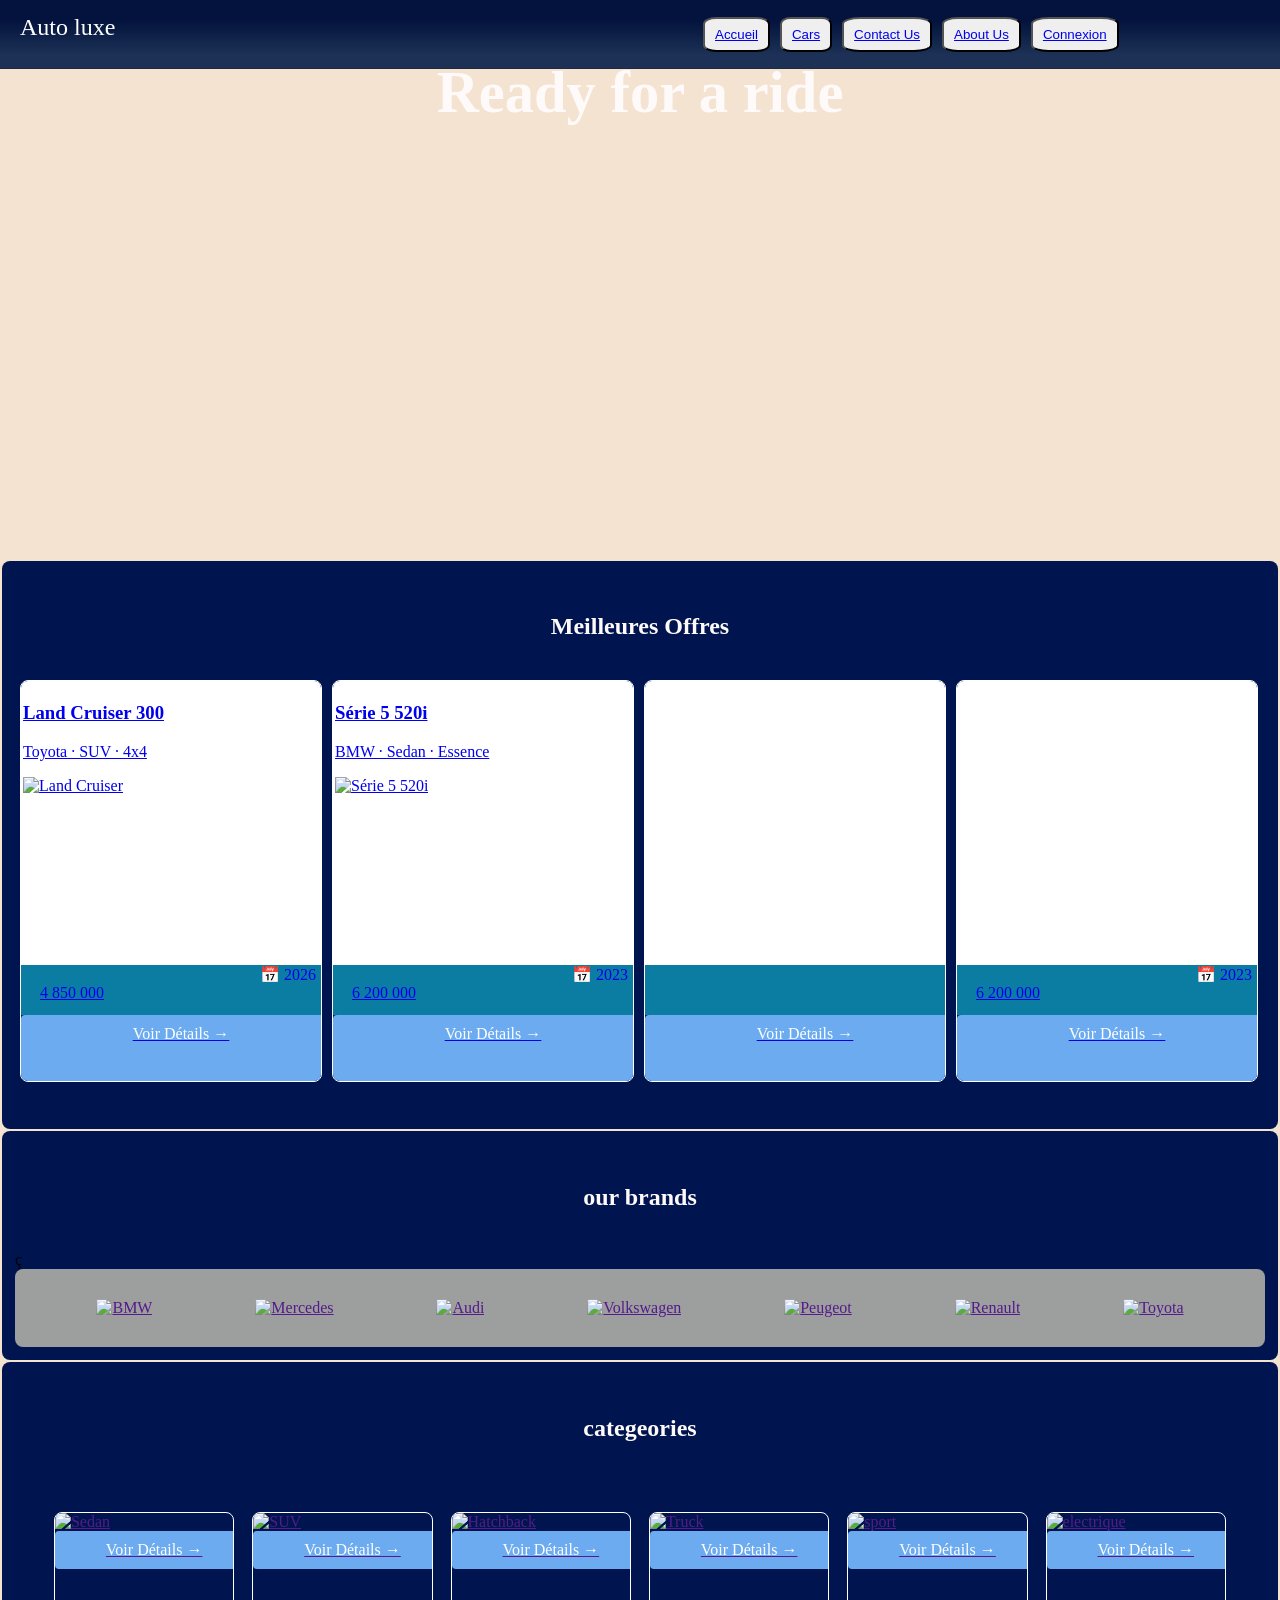
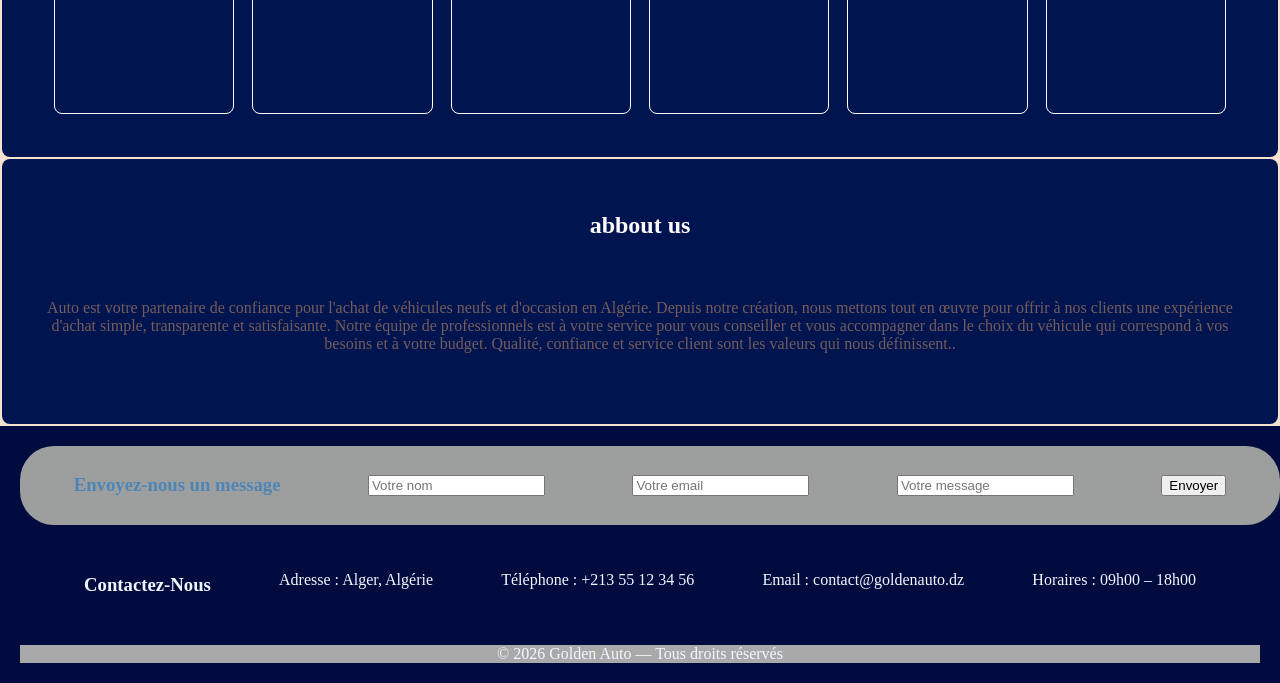
==== index.html @ 65133bfe "sis" ====
<!DOCTYPE html>
<html>
<head>
  <meta chargitset="UTF-8">
  <meta name="viewport" content="width=device-width, initial-scale=1.0">
  <link rel="stylesheet" href="stylx.css"> 
  <link href="https://fonts.googleapis.com/css2?family=Permanent+Marker&display=swap" rel="stylesheet">
</head>
<body>
  <nav>

    <div class="navbar">
      <a href="index.html" id="navbrand"> Auto luxe</a>
      <div class="nav-links">
        <button> <a href="index.html" >Accueil</a>
        </button>
        <button>
          <a href="cars.html">Cars</a>
        </button>
        
        <button>
          <a href="index.html#contact">Contact Us</a>
        </button>
        
        <button>
          <a href="index.html#about">About Us</a>
        </button>
        
        <button>
          <a href="login.html" >Connexion</a>
        </button>
      </div>
    </div>
  </nav>

    <div class="sifou">
       <h3>Ready for a ride</h3>
    </div>  
   
   
  
  

  <section>
    <div class="DEALS">
          <h2>Meilleures Offres</h2>
                
          <div class="car-card">
            <a href="car-info.html">
              <div class="car-body">
                <h3 class="car-name">Land Cruiser 300</h3>
                 <p class="car-brand">Toyota · SUV · 4x4</p>
                 <img src="https://placehold.co/120x60?text=Land+Cruiser" alt="Land Cruiser">
                 
              </div>    
                 <div class="car-meta">
                    <span>📅 2026</span>
                  </div>
              <div class="car-price">
                <span class="car-amt">4 850 000</span>
              </div>
              <span class="go">Voir Détails →</span>
            </a>
          </div>

          <div class="car-card">
            <a href="car-info.html">
              <div class="car-body">
                <h3 class="car-name">Série 5 520i</h3>
                <p class="car-brand">BMW · Sedan · Essence</p>
                <img src="https://placehold.co/120x60?text=Série+5+520i" alt="Série 5 520i">
              </div>    
            <div class="car-meta">
              <span>📅 2023</span>
            </div>
            <div class="car-price">
              <span class="car-amt">6 200 000</span>
            </div>
            <span class="go">Voir Détails →</span>
            </a>
          </div>

          <div class="car-card">
            <a href="car-info.html">
              <div class="car-body">
              </div>    
            <div class="car-meta">
             </div>
             <div class="car-price">
              <span class="car-amt"></span>
              </div>
            <span class="go">Voir Détails →</span>
            </a>
          </div>

          <div class="car-card">
            <a href="car-info.html">
              <div class="car-body">
              
              </div>    
            <div class="car-meta">

              <span>📅 2023</span>
            </div>
            <div class="car-price">
              <span class="car-amt">6 200 000</span>
            </div>
            <span class="go">Voir Détails →</span>
            </a>
          </div>
    </div>
  </section>

  
  <section>
    <h2> our brands </h2>ç
    <div id="brands">
      <div class="brands.logo">
        <a href="">
          <img src="https://placehold.co/120x90?text=BMW" alt="BMW">
        </a>

      </div>
      <div class="brands.logo">
        <a href="">
          <img src="https://placehold.co/120x90?text=Mercedes" alt="Mercedes">
        </a>

      </div>
      <div class="brands.logo">
        <a href="">
          <img src="https://placehold.co/120x90?text=Audi" alt="Audi">
        </a>
        

      </div>
      <div class="brands.logo">
        <a href="">
          <img src="https://placehold.co/120x90?text=Volkswagen" alt="Volkswagen">
        </a>
        

      </div>
      <div class="brands.logo">
        <a href="">
          <img src="https://placehold.co/120x90?text=Peugeot" alt="Peugeot">
        </a>
       

      </div>
      <div class="brands.logo">
        <a href="">
          <img src="https://placehold.co/120x90?text=Renault" alt="Renault">
        </a>    
        

      </div>
      <div class="brands.logo">
        <a href="">
          <img src="https://placehold.co/120x90?text=Toyota" alt="Toyota  ">

        </a>
        
        
      </div>
      
      
    </div>
  </section>

  <section>
    <H2> categeories</H2>
    <div id="categeories">
      <div class="cat-card">
        <a href="">
        <div class="car-bo">
          <img src="https://placehold.co/120x90?text=sedan" alt="Sedan">
        </div>
        <div class="car.txt">
          <span> </span>
          <span class="go">Voir Détails →</span>
        </div>
        </a>
      </div>
      <div class="cat-card">
        <a href="">
        <div class="cat-bo">
          <img src="https://placehold.co/120x90?text= SUV" alt="SUV ">
        </div>
        <div class="car.txt">
          <span> </span>
          <span class="go ">Voir Détails →</span>
        </div>
        </a>
      </div>
      <div class="cat-card">
        <a href="">
        <div class="cat-bo">
          <img src="https://placehold.co/120x90?text=Hatchback" alt="Hatchback">
        </div>  
        <div class="car.txt">
          <span>   </span>
          <span class="go">Voir Détails →</span>
        </div>
        </a>
      </div>
      <div  class="cat-card">
        <a href="">
      
          <div class="car-bo">
          <img src="https://placehold.co/120x90?text=Truck" alt="Truck">
        </div>
        <div class="car.txt">
          <span> </span>
          <span class="go">Voir Détails →</span>
        </div>
        </a>
      </div>
      <div class="cat-card">
        <a href="">
        <div class="cat-bo">
          <img src="https://placehold.co/120x90?text= sport" alt="sport ">
        </div>
        <div class="car.txt">
          <span> </span>
          <span class="go ">Voir Détails →</span>
        </div>
        </a>
      </div>
      <div class="cat-card">
        <a href="">
        <div class="cat-bo">
          <img src="https://placehold.co/120x90?text= electrique" alt="electrique ">
        </div>
        <div class="car.txt">
          <span> </span>
          <span class="go ">Voir Détails →</span>
        </div>
        </a>
      </div>
    </div>
  </section>

  <section>
    <div id="about_us">
      <div id="ab.head">
        <h2> abbout us </h2>
      </div>
      <p class="ab-txt">  Auto est votre partenaire de confiance pour l'achat de véhicules neufs et d'occasion en Algérie.
        Depuis notre création, nous mettons tout en œuvre pour offrir à nos clients une expérience d'achat simple,
        transparente et satisfaisante. Notre équipe de professionnels est à votre service pour vous conseiller
        et vous accompagner dans le choix du véhicule qui correspond à vos besoins et à votre budget.
        Qualité, confiance et service client sont les valeurs qui nous définissent..</p><br>
    </div>
  </section>

  
  <footer style="background-color: rgb(1, 11, 61);">
    <form  >
      <h3 style="color: rgb(77, 133, 182);">Envoyez-nous un message  </h3>
      <input type="text" placeholder="Votre nom">
      <input type="email" placeholder="Votre email">
      <input type="text" placeholder="Votre message">
      <input type="submit" value="Envoyer">
    </form>
    <div class="contact" style="color: aliceblue;">
      <h3>Contactez-Nous</h3>
      <p> Adresse : Alger, Algérie</p>
      <p> Téléphone : +213 55 12 34 56</p>
      <p> Email : contact@goldenauto.dz</p>
      <p> Horaires :  09h00 – 18h00</p>
    </div>
    
    <div style="color: aliceblue; text-align: center; background-color: darkgrey;">
      &copy; 2026 Golden Auto — Tous droits réservés
    </div>
  </footer>
</body>
---- stylx.css ----
body {
  background-color: #F3E3D0;
 
margin: 0px;
}
section{
  background-color: #00154f;
margin: 2px;
  padding: 13px;
  border-radius: 8px;
}
h2{
  color: snow;
  font-family: 'Permanent Marker', cursive;
  text-align: center;
  padding: 20px;
}
.sifou {
  background-image: url(images/main_img.png);
  height: 500px;
  font-size: 50px;
  font-family:"Permanent Marker", cursive;
  color: snow;
  text-align: center;
  background-size: cover;
  background-position: center;
}


nav {
  position: fixed;
  top: 0;
  width: 100%;
  height: 68px;
   background: linear-gradient(to top,#1c3155 20%,  #03133d 70%);
  border-bottom: 1px solid rgba(201,169,78,.15);
  display: flex;
  align-items: center;
    text-decoration: none;
}
#navbrand{
font-family: 'Permanent Marker', cursive;
color: rgb(255, 255, 255);
font-size: 24px;    
margin-left: 20px;
text-decoration: none;
float: left;

}
.nav-links{
  margin-left: 700px;

}
.navbar button {
  
  color: #3a2222;                    
  border-radius: 20%; 
  margin: 3px;
  padding: 8px 10px;
  display: inline-block;  
}
div .car-card {
  width: 24%;
  margin-bottom: 30px;
  margin-left: 5px;
  height: 400px; 
  border: 1px solid #ffffff; 
  overflow: hidden;
  border-radius: 8px; 
  display: inline-block;
  margin-right: 1px;
}
.car-body {
  height: 70%;
  width: 100%;
  margin: 0;
  padding: 2px; 
  background-color: white;

}
.go{
  display: block;
  background-color: #6cabef;
  text-align: center;
  color: white;
  border-radius: 4px;
  height: 25%;
  width: 100%;
  margin-top: 0;
  padding: 10px;
    
}
.car-price{
  height: 3%;
  width: 100%;
  padding: 19px;
  margin: 0;
  background-color: #0b7da3;
}

.car-meta{
text-align: end;
float: right;
margin-right: 5px;
}
#brands{
  display: flex;
  justify-content: space-around;
  flex-wrap: wrap;
  padding: 30px;
  background-color: #9d9f9f;
  border-radius: 8px;

}
.cat-card {
   margin-left: 3px;
  height: 200px;
  border: 1px solid #ffffff; 
  overflow: hidden;
  border-radius: 8px; 
  display: inline-block;
  margin-right: 3px;
  width: 15%;
   
  
}
#categeories{
  display: flex;
  justify-content: space-around;
  flex-wrap: wrap;
  padding: 30px;
}
.ab-txt{
  color: rgb(117, 92, 92);
  font-family:  cursive;
  text-align: center;
  padding: 20px;
  margin-bottom: 20px;
}
.contact{
  display: flex;
  justify-content: space-around;
  flex-wrap: wrap;
  padding: 30px;
}
form{
 display: flex;
  justify-content: space-around;
  flex-wrap: wrap;
  border-radius: 34px;
  width:100%;
  align-items: center;
  padding: 10px;
  background-color: #9d9f9f;
}
footer{
  background-color: #00154f;
  color: snow;
  padding: 20px;
}
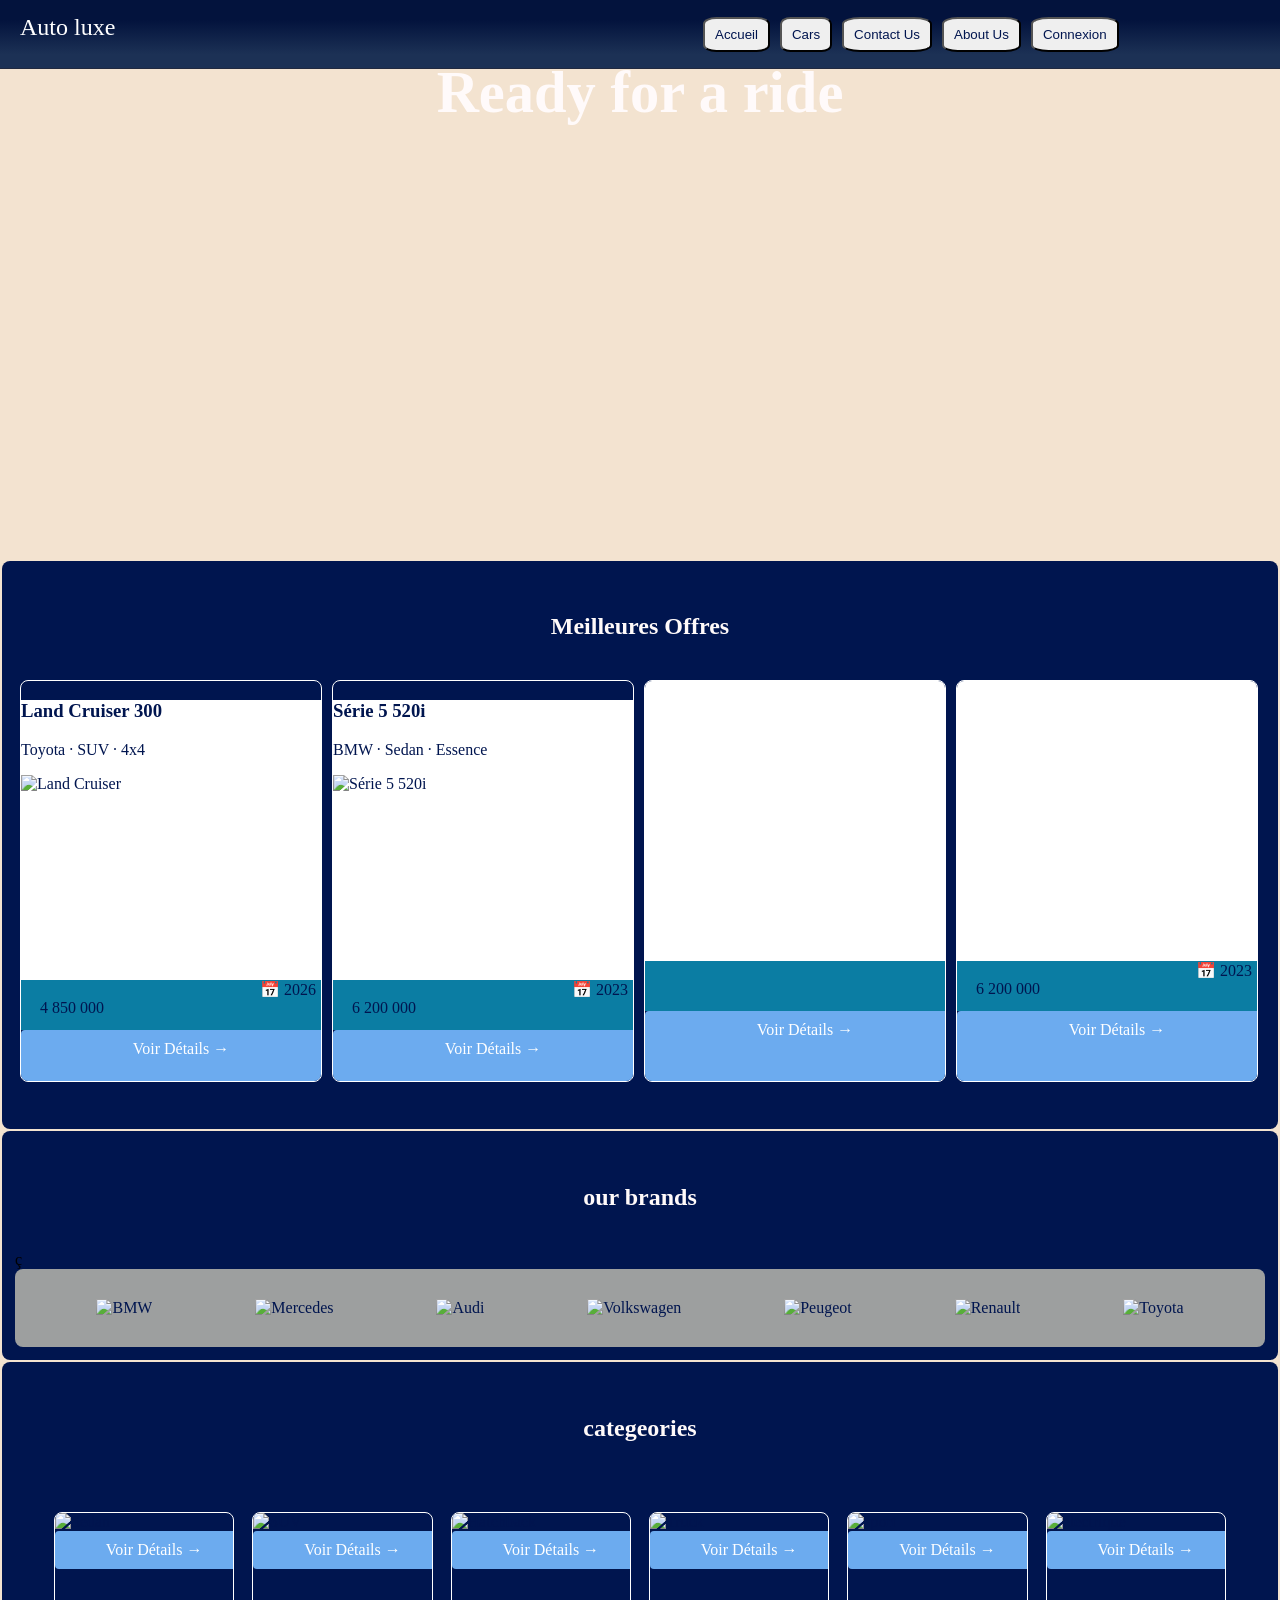
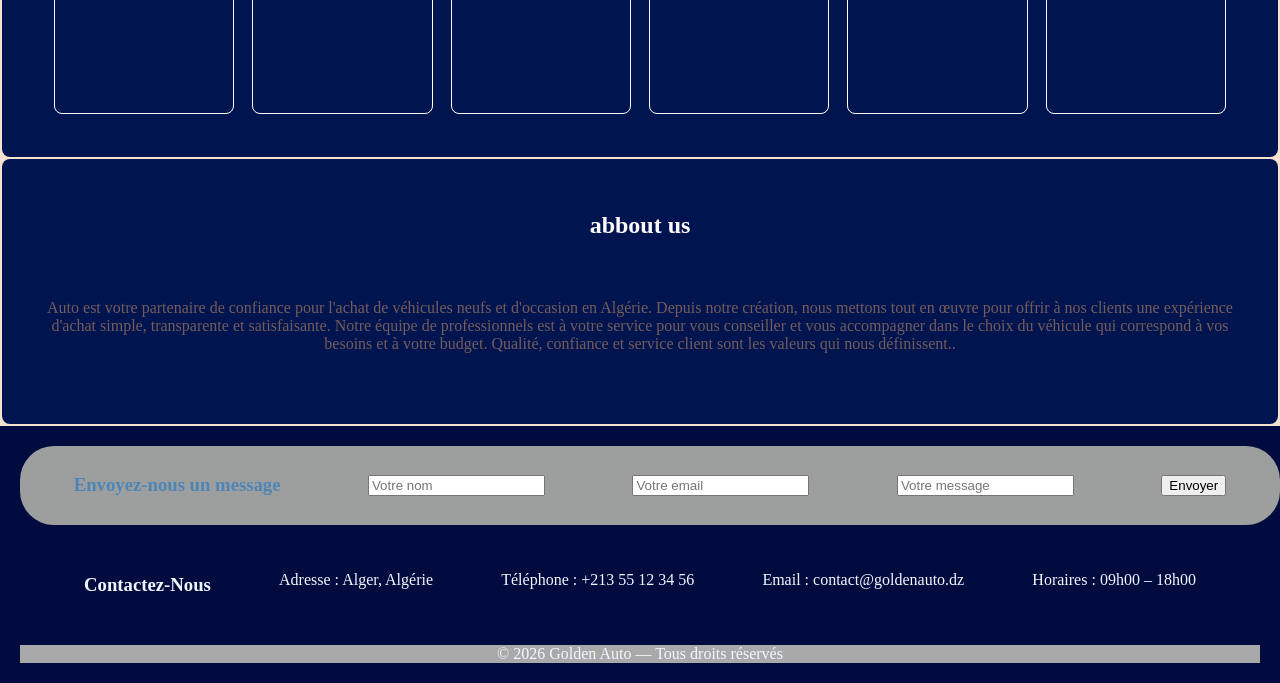
==== commit dc64fd01: "V2" ====
--- a/index.html
+++ b/index.html
@@ -47,7 +47,7 @@
           <h2>Meilleures Offres</h2>
                 
           <div class="car-card">
-            <a href="car-info.html">
+            <a href="car_info.html">
               <div class="car-body">
                 <h3 class="car-name">Land Cruiser 300</h3>
                  <p class="car-brand">Toyota · SUV · 4x4</p>
@@ -65,7 +65,7 @@
           </div>
 
           <div class="car-card">
-            <a href="car-info.html">
+            <a href="car_info.html">
               <div class="car-body">
                 <h3 class="car-name">Série 5 520i</h3>
                 <p class="car-brand">BMW · Sedan · Essence</p>
@@ -82,7 +82,7 @@
           </div>
 
           <div class="car-card">
-            <a href="car-info.html">
+            <a href="car_info.html">
               <div class="car-body">
               </div>    
             <div class="car-meta">
@@ -95,7 +95,7 @@
           </div>
 
           <div class="car-card">
-            <a href="car-info.html">
+            <a href="car_info.html">
               <div class="car-body">
               
               </div>    
@@ -153,7 +153,7 @@
         <a href="">
           <img src="https://placehold.co/120x90?text=Renault" alt="Renault">
         </a>    
-        
+    
 
       </div>
       <div class="brands.logo">
--- a/stylx.css
+++ b/stylx.css
@@ -1,20 +1,33 @@
 body {
   background-color: #F3E3D0;
- 
-margin: 0px;
+  margin: 0px;
+}
+img{
+  width: 100%;
+  height: 100%;
+  object-fit: cover;
+  margin: 0;
 }
 section{
   background-color: #00154f;
-margin: 2px;
+  margin: 2px;
   padding: 13px;
   border-radius: 8px;
 }
+
 h2{
   color: snow;
   font-family: 'Permanent Marker', cursive;
   text-align: center;
   padding: 20px;
 }
+
+a{
+
+  text-decoration: none;
+  color: #00154f;
+}
+
 .sifou {
   background-image: url(images/main_img.png);
   height: 500px;
@@ -32,35 +45,37 @@
   top: 0;
   width: 100%;
   height: 68px;
-   background: linear-gradient(to top,#1c3155 20%,  #03133d 70%);
+  background: linear-gradient(to top,#1c3155 20%,  #03133d 70%);
   border-bottom: 1px solid rgba(201,169,78,.15);
   display: flex;
   align-items: center;
-    text-decoration: none;
+  text-decoration: none;
 }
+
 #navbrand{
-font-family: 'Permanent Marker', cursive;
-color: rgb(255, 255, 255);
-font-size: 24px;    
-margin-left: 20px;
-text-decoration: none;
-float: left;
+  font-family: 'Permanent Marker', cursive;
+  color: rgb(255, 255, 255);
+  font-size: 24px;    
+  margin-left: 20px;
+  text-decoration: none;
+  float: left;
+}
 
-}
 .nav-links{
   margin-left: 700px;
+}
 
-}
 .navbar button {
-  
   color: #3a2222;                    
   border-radius: 20%; 
   margin: 3px;
   padding: 8px 10px;
   display: inline-block;  
 }
+
 div .car-card {
   width: 24%;
+  padding: 0;
   margin-bottom: 30px;
   margin-left: 5px;
   height: 400px; 
@@ -70,14 +85,15 @@
   display: inline-block;
   margin-right: 1px;
 }
+
 .car-body {
   height: 70%;
   width: 100%;
   margin: 0;
-  padding: 2px; 
+  padding: 0px;
   background-color: white;
+}
 
-}
 .go{
   display: block;
   background-color: #6cabef;
@@ -87,9 +103,9 @@
   height: 25%;
   width: 100%;
   margin-top: 0;
-  padding: 10px;
-    
+  padding: 10px; 
 }
+
 .car-price{
   height: 3%;
   width: 100%;
@@ -103,6 +119,7 @@
 float: right;
 margin-right: 5px;
 }
+
 #brands{
   display: flex;
   justify-content: space-around;
@@ -110,10 +127,10 @@
   padding: 30px;
   background-color: #9d9f9f;
   border-radius: 8px;
+}
 
-}
 .cat-card {
-   margin-left: 3px;
+  margin-left: 3px;
   height: 200px;
   border: 1px solid #ffffff; 
   overflow: hidden;
@@ -121,15 +138,16 @@
   display: inline-block;
   margin-right: 3px;
   width: 15%;
-   
-  
+
 }
+
 #categeories{
   display: flex;
   justify-content: space-around;
   flex-wrap: wrap;
   padding: 30px;
 }
+
 .ab-txt{
   color: rgb(117, 92, 92);
   font-family:  cursive;
@@ -137,12 +155,14 @@
   padding: 20px;
   margin-bottom: 20px;
 }
+
 .contact{
   display: flex;
   justify-content: space-around;
   flex-wrap: wrap;
   padding: 30px;
 }
+
 form{
  display: flex;
   justify-content: space-around;
@@ -153,6 +173,7 @@
   padding: 10px;
   background-color: #9d9f9f;
 }
+
 footer{
   background-color: #00154f;
   color: snow;
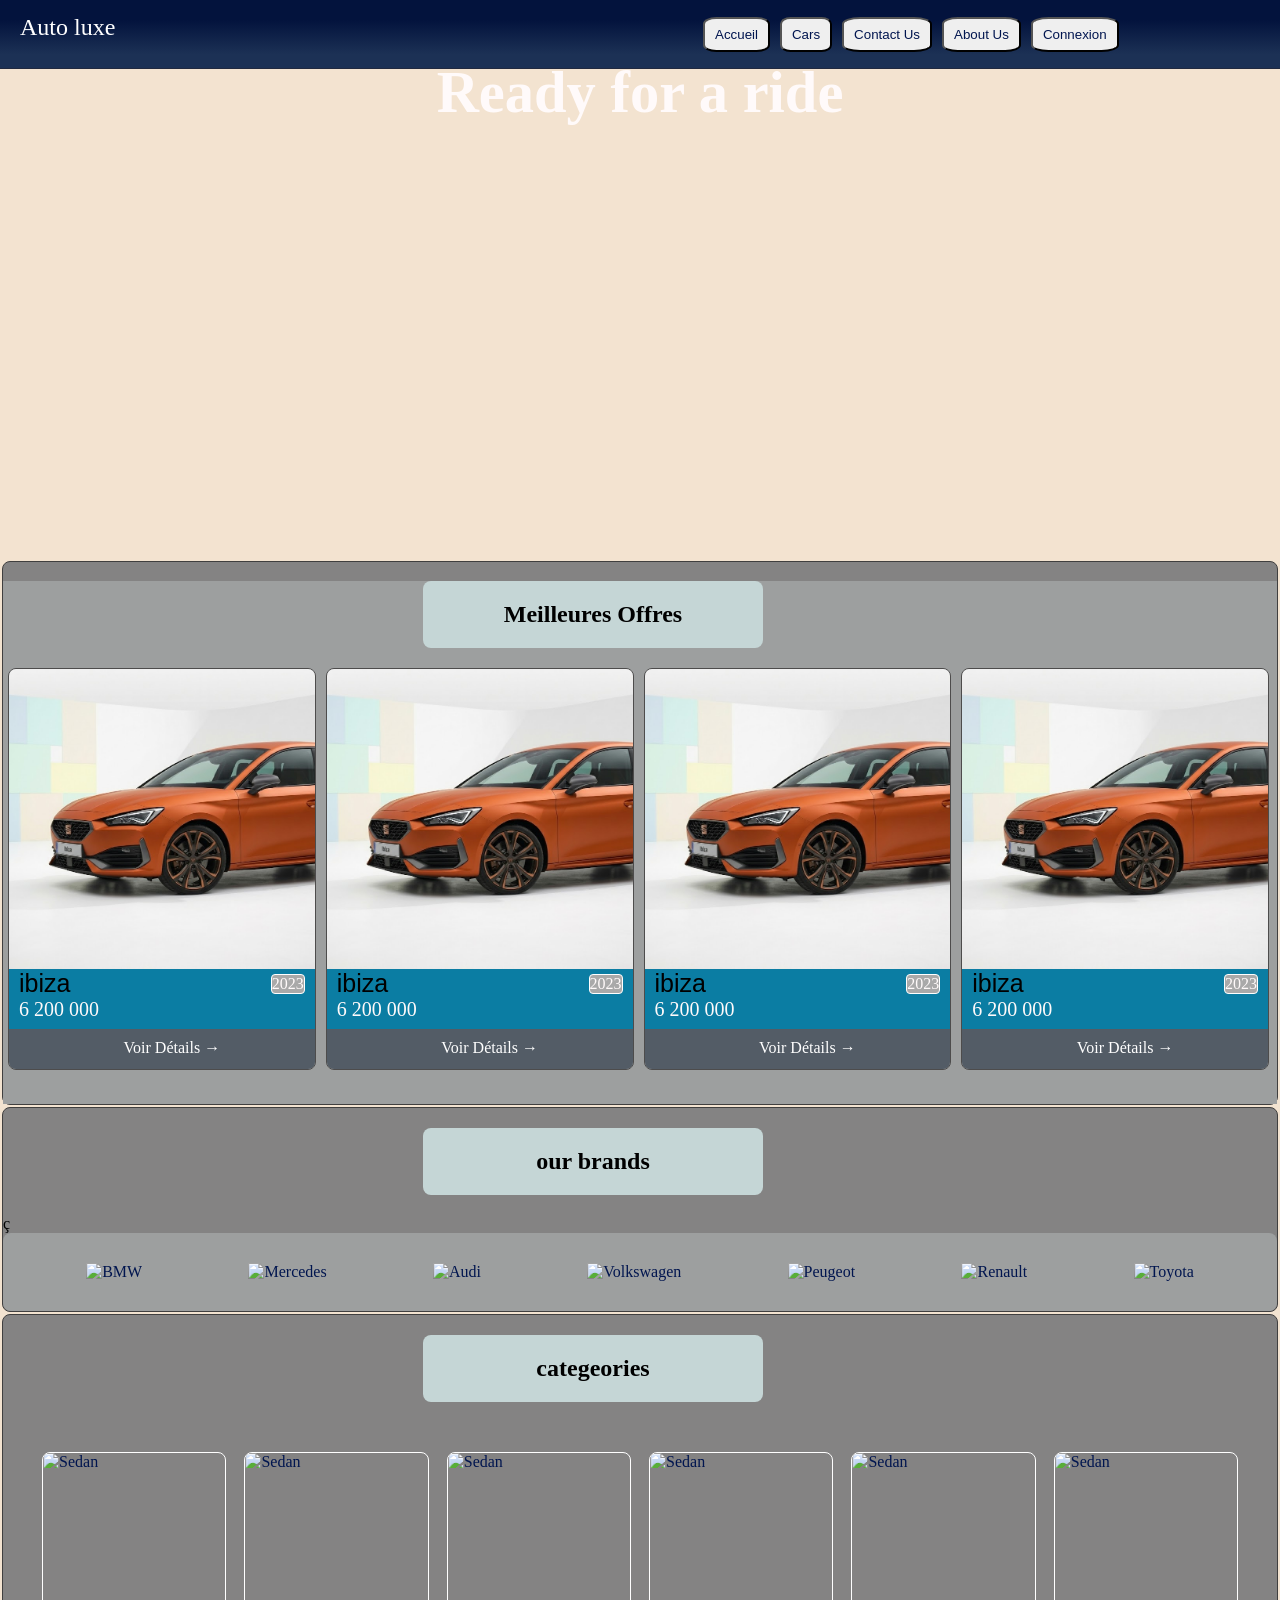
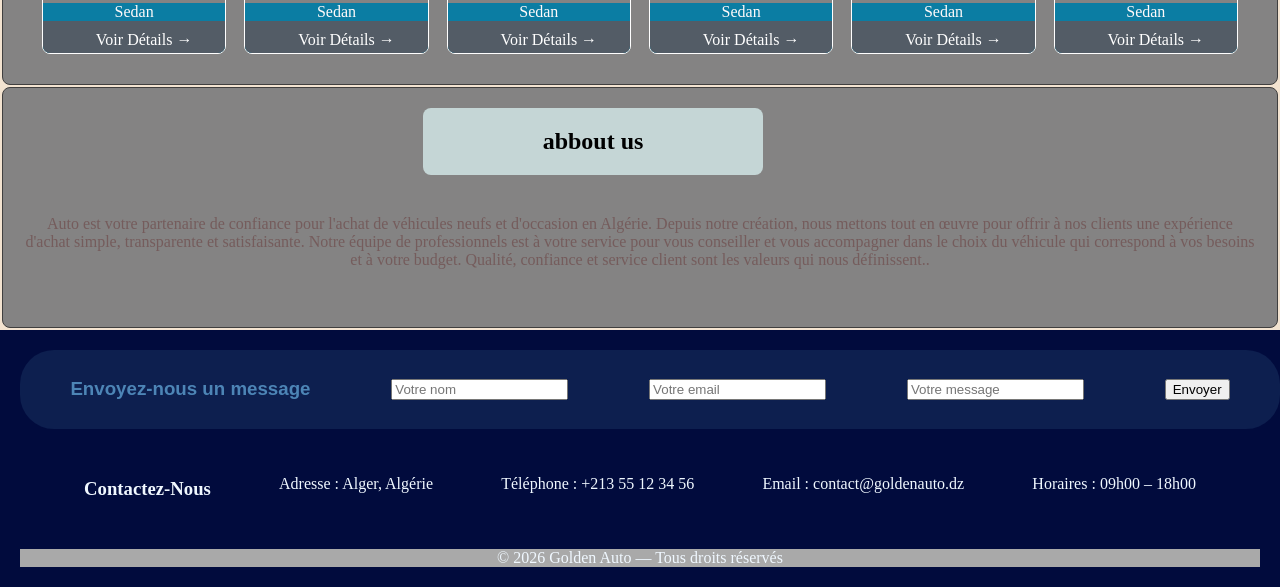
==== commit c4fda83e: "V3" ====
--- a/index.html
+++ b/index.html
@@ -37,81 +37,79 @@
     <div class="sifou">
        <h3>Ready for a ride</h3>
     </div>  
-   
-   
-  
-  
 
   <section>
     <div class="DEALS">
           <h2>Meilleures Offres</h2>
-                
+      
+           <div class="car-card">
+            <a href="car_info.html">
+              <div class="car-body">
+              <img src="images/ibiza.png" alt="">
+              </div>    
+            <div class="car-meta">
+
+              <span> 2023</span>
+            </div>
+            <div class="car-price">
+              <span class="car-name">ibiza</span><br>
+              <span class="car-amt">6 200 000</span>
+            </div>
+            <span class="go">Voir Détails →</span>
+            </a>
+          </div>
           <div class="car-card">
             <a href="car_info.html">
               <div class="car-body">
-                <h3 class="car-name">Land Cruiser 300</h3>
-                 <p class="car-brand">Toyota · SUV · 4x4</p>
-                 <img src="https://placehold.co/120x60?text=Land+Cruiser" alt="Land Cruiser">
-                 
-              </div>    
-                 <div class="car-meta">
-                    <span>📅 2026</span>
-                  </div>
-              <div class="car-price">
-                <span class="car-amt">4 850 000</span>
-              </div>
-              <span class="go">Voir Détails →</span>
-            </a>
-          </div>
-
+              <img src="images/ibiza.png" alt="">
+              </div>    
+            <div class="car-meta">
+
+              <span> 2023</span>
+            </div>
+            <div class="car-price">
+              <span class="car-name">ibiza</span><br>
+              <span class="car-amt">6 200 000</span>
+            </div>
+            <span class="go">Voir Détails →</span>
+            </a>
+          </div>
           <div class="car-card">
             <a href="car_info.html">
               <div class="car-body">
-                <h3 class="car-name">Série 5 520i</h3>
-                <p class="car-brand">BMW · Sedan · Essence</p>
-                <img src="https://placehold.co/120x60?text=Série+5+520i" alt="Série 5 520i">
-              </div>    
-            <div class="car-meta">
-              <span>📅 2023</span>
-            </div>
-            <div class="car-price">
-              <span class="car-amt">6 200 000</span>
-            </div>
-            <span class="go">Voir Détails →</span>
-            </a>
-          </div>
-
+              <img src="images/ibiza.png" alt="">
+              </div>    
+            <div class="car-meta">
+
+              <span> 2023</span>
+            </div>
+            <div class="car-price">
+              <span class="car-name">ibiza</span><br>
+              <span class="car-amt">6 200 000</span>
+            </div>
+            <span class="go">Voir Détails →</span>
+            </a>
+            
+          </div>
           <div class="car-card">
             <a href="car_info.html">
               <div class="car-body">
-              </div>    
-            <div class="car-meta">
-             </div>
-             <div class="car-price">
-              <span class="car-amt"></span>
-              </div>
-            <span class="go">Voir Détails →</span>
-            </a>
-          </div>
-
-          <div class="car-card">
-            <a href="car_info.html">
-              <div class="car-body">
-              
-              </div>    
-            <div class="car-meta">
-
-              <span>📅 2023</span>
-            </div>
-            <div class="car-price">
-              <span class="car-amt">6 200 000</span>
-            </div>
-            <span class="go">Voir Détails →</span>
-            </a>
-          </div>
-    </div>
-  </section>
-
+              <img src="images/ibiza.png" alt="">
+              </div>    
+            <div class="car-meta">
+
+              <span> 2023</span>
+            </div>
+            <div class="car-price">
+              <span class="car-name">ibiza</span><br>
+              <span class="car-amt">6 200 000</span>
+            </div>
+            <span class="go">Voir Détails →</span>
+            </a>
+          </div>
+          </div>
+    </div>
+  </section>
   
   <section>
     <h2> our brands </h2>ç
@@ -174,68 +172,67 @@
     <div id="categeories">
       <div class="cat-card">
         <a href="">
-        <div class="car-bo">
-          <img src="https://placehold.co/120x90?text=sedan" alt="Sedan">
-        </div>
-        <div class="car.txt">
-          <span> </span>
-          <span class="go">Voir Détails →</span>
-        </div>
-        </a>
-      </div>
-      <div class="cat-card">
-        <a href="">
-        <div class="cat-bo">
-          <img src="https://placehold.co/120x90?text= SUV" alt="SUV ">
-        </div>
-        <div class="car.txt">
-          <span> </span>
-          <span class="go ">Voir Détails →</span>
-        </div>
-        </a>
-      </div>
-      <div class="cat-card">
-        <a href="">
-        <div class="cat-bo">
-          <img src="https://placehold.co/120x90?text=Hatchback" alt="Hatchback">
-        </div>  
-        <div class="car.txt">
-          <span>   </span>
-          <span class="go">Voir Détails →</span>
-        </div>
-        </a>
-      </div>
-      <div  class="cat-card">
-        <a href="">
-      
-          <div class="car-bo">
-          <img src="https://placehold.co/120x90?text=Truck" alt="Truck">
-        </div>
-        <div class="car.txt">
-          <span> </span>
-          <span class="go">Voir Détails →</span>
-        </div>
-        </a>
-      </div>
-      <div class="cat-card">
-        <a href="">
-        <div class="cat-bo">
-          <img src="https://placehold.co/120x90?text= sport" alt="sport ">
-        </div>
-        <div class="car.txt">
-          <span> </span>
-          <span class="go ">Voir Détails →</span>
-        </div>
-        </a>
-      </div>
-      <div class="cat-card">
-        <a href="">
-        <div class="cat-bo">
-          <img src="https://placehold.co/120x90?text= electrique" alt="electrique ">
-        </div>
-        <div class="car.txt">
-          <span> </span>
-          <span class="go ">Voir Détails →</span>
+        <div class="car-body">
+          <img src="https://placehold.co/120x90?text=sedan" alt="Sedan">
+        </div>
+        <div class="car-txt">
+          <span > Sedan </span>
+          <span class="go">Voir Détails →</span>
+        </div>
+        </a>
+      </div>
+     <div class="cat-card">
+        <a href="">
+        <div class="car-body">
+          <img src="https://placehold.co/120x90?text=sedan" alt="Sedan">
+        </div>
+        <div class="car-txt">
+          <span > Sedan </span>
+          <span class="go">Voir Détails →</span>
+        </div>
+        </a>
+      </div>
+       <div class="cat-card">
+        <a href="">
+        <div class="car-body">
+          <img src="https://placehold.co/120x90?text=sedan" alt="Sedan">
+        </div>
+        <div class="car-txt">
+          <span > Sedan </span>
+          <span class="go">Voir Détails →</span>
+        </div>
+        </a>
+      </div>
+       <div class="cat-card">
+        <a href="">
+        <div class="car-body">
+          <img src="https://placehold.co/120x90?text=sedan" alt="Sedan">
+        </div>
+        <div class="car-txt">
+          <span > Sedan </span>
+          <span class="go">Voir Détails →</span>
+        </div>
+        </a>
+      </div>
+       <div class="cat-card">
+        <a href="">
+        <div class="car-body">
+          <img src="https://placehold.co/120x90?text=sedan" alt="Sedan">
+        </div>
+        <div class="car-txt">
+          <span > Sedan </span>
+          <span class="go">Voir Détails →</span>
+        </div>
+        </a>
+      </div>
+       <div class="cat-card">
+        <a href="">
+        <div class="car-body">
+          <img src="https://placehold.co/120x90?text=sedan" alt="Sedan">
+        </div>
+        <div class="car-txt">
+          <span > Sedan </span>
+          <span class="go">Voir Détails →</span>
         </div>
         </a>
       </div>
--- a/stylx.css
+++ b/stylx.css
@@ -9,19 +9,24 @@
   margin: 0;
 }
 section{
-  background-color: #00154f;
+  background-color: #848383;
   margin: 2px;
-  padding: 13px;
   border-radius: 8px;
+  padding: 0x;
+  border: 1px solid #403f3f;
 }
 
 h2{
-  color: snow;
+  color: rgb(0, 0, 0);
   font-family: 'Permanent Marker', cursive;
-  text-align: center;
+  text-align: center;;
   padding: 20px;
-}
-
+  background-color: #c5d6d6;
+  border-radius: 8px;
+  margin-left: 420px;
+  width: 300px;
+  margin-top: 9x;
+}
 a{
 
   text-decoration: none;
@@ -79,7 +84,7 @@
   margin-bottom: 30px;
   margin-left: 5px;
   height: 400px; 
-  border: 1px solid #ffffff; 
+  border: 1px solid #4d4c4c; 
   overflow: hidden;
   border-radius: 8px; 
   display: inline-block;
@@ -87,19 +92,15 @@
 }
 
 .car-body {
-  height: 70%;
-  width: 100%;
-  margin: 0;
-  padding: 0px;
-  background-color: white;
+  height: 75%;
+  width: 100%;
 }
 
 .go{
   display: block;
-  background-color: #6cabef;
+  background-color: #535c66;
   text-align: center;
   color: white;
-  border-radius: 4px;
   height: 25%;
   width: 100%;
   margin-top: 0;
@@ -107,17 +108,32 @@
 }
 
 .car-price{
-  height: 3%;
-  width: 100%;
-  padding: 19px;
-  margin: 0;
+  height: 15%;
+  font-size: 20px;
   background-color: #0b7da3;
 }
-
+.car-amt{
+  color: snow;
+  font-size: 20px;
+  font-family:  cursive;
+  margin-left: 10px;
+}
+.car-name{
+  color: rgb(0, 0, 0);
+  font-size: 25px;
+
+  font-family:'Gill Sans', 'Gill Sans MT', Calibri, 'Trebuchet MS', sans-serif;
+  margin-left: 10px;
+}
 .car-meta{
 text-align: end;
 float: right;
-margin-right: 5px;
+margin-right: 10px;
+margin-top: 5px;
+color: snow;
+background-color:darkgray;
+border-radius: 4px;
+border: 1px solid #ffffff;
 }
 
 #brands{
@@ -168,10 +184,11 @@
   justify-content: space-around;
   flex-wrap: wrap;
   border-radius: 34px;
-  width:100%;
+  width: 100%;
   align-items: center;
   padding: 10px;
-  background-color: #9d9f9f;
+  background-color: #0d1f4f;
+  font-family: 'Segoe UI', Roboto, sans-serif;
 }
 
 footer{
@@ -179,3 +196,17 @@
   color: snow;
   padding: 20px;
 }
+.car-txt{
+  background-color: #0b7da3;
+  color: snow;
+  text-align: center;
+  height: 45%;
+  width: 100%;
+  margin-top: 0;
+
+}
+.DEALS{
+  background-color: #9d9f9f;
+  color: snow;
+  
+}
